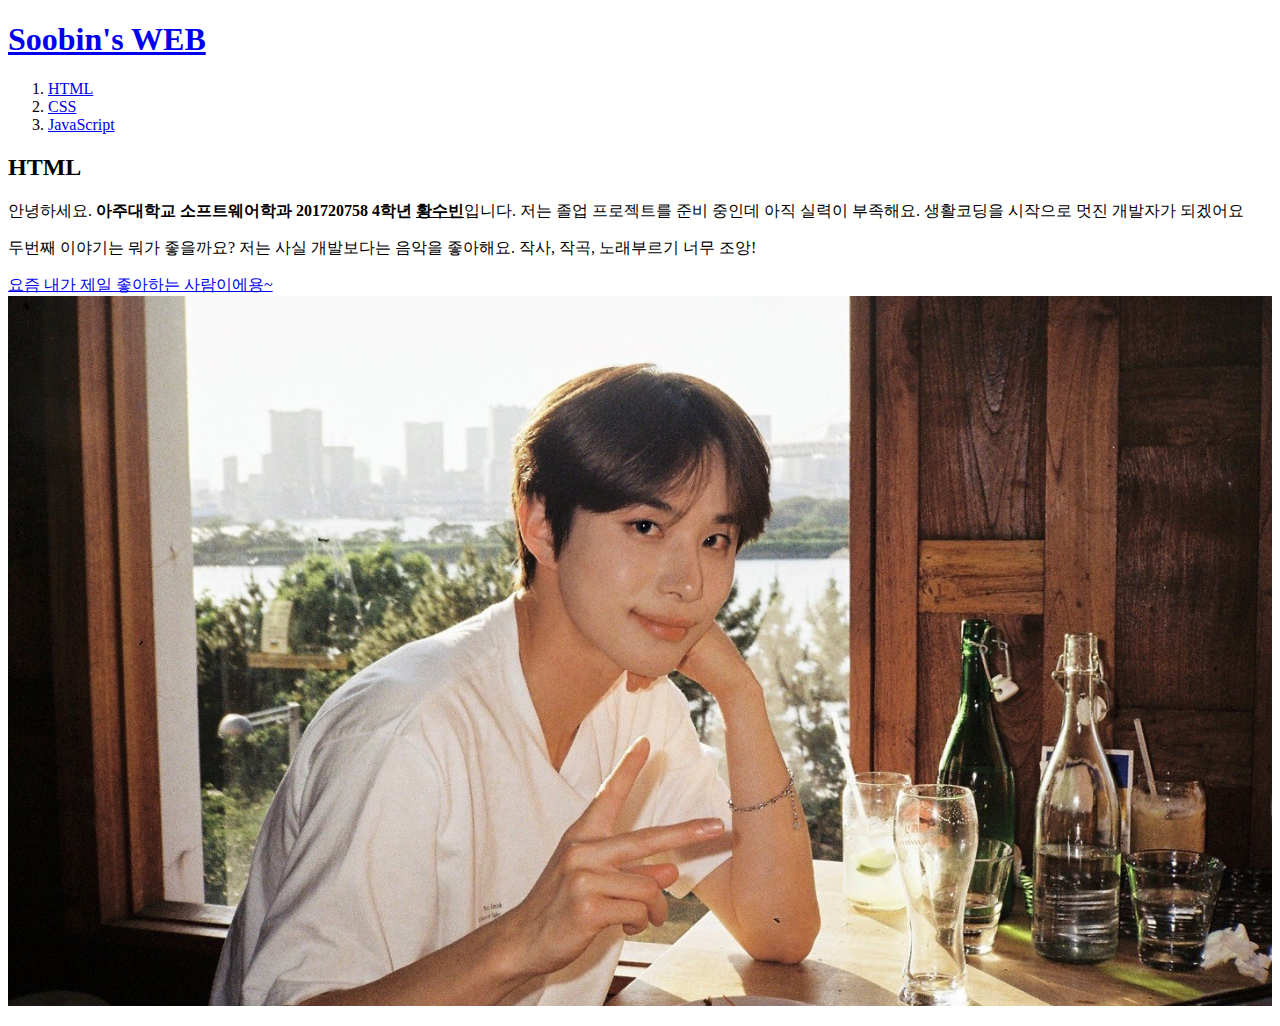
==== 1.html @ 14a38e91 "Add files via upload" ====
<!doctype html>
<html>
<head>
    <title>Soobin's WEB1 - HTML</title>
    <meta charset="utf-8">
</head>

<body>
    <h1><a href="index.html">Soobin's WEB</a></h1>
    <ol>
        <li><a href="1.html" target="_blank">HTML</a></li>
        <li><a href="2.html" target="_blank">CSS</a></li>
        <li><a href="3.html" target="_blank">JavaScript</a></li>
    </ol>
    <h2>HTML</h2>
    안녕하세요. <strong>아주대학교 소프트웨어학과 201720758 4학년 <u>황수빈</u></strong>입니다. 저는 졸업 프로젝트를 준비 중인데 아직 실력이 부족해요. 생활코딩을 시작으로 멋진 개발자가 되겠어요
    <p>두번째 이야기는 뭐가 좋을까요? 저는 사실 개발보다는 음악을 좋아해요. 작사, 작곡, 노래부르기 너무 조앙!</p>
    <p><a href="https://namu.wiki/w/%EC%A0%95%EC%9A%B0(NCT)" target="_blank" title="정우 나무위키">요즘 내가 제일 좋아하는 사람이에용~</a> <img src="jungwoo.jpg" width="100%"></p>
</body>
</html>
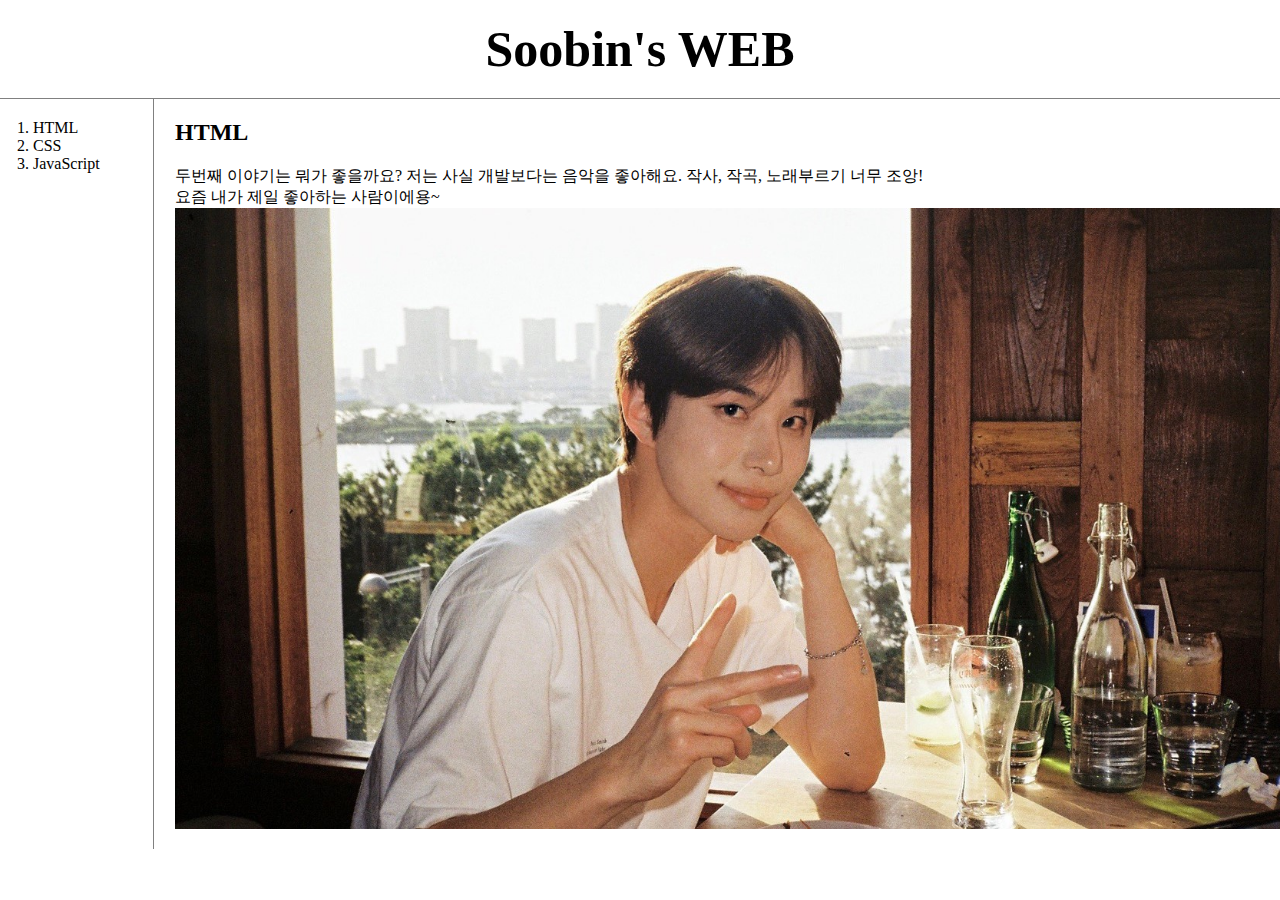
==== commit a8dd712e: "Add files via upload" ====
--- a/1.html
+++ b/1.html
@@ -3,18 +3,23 @@
 <head>
     <title>Soobin's WEB1 - HTML</title>
     <meta charset="utf-8">
+    <link rel="stylesheet" href="style.css">
 </head>
 
 <body>
     <h1><a href="index.html">Soobin's WEB</a></h1>
-    <ol>
-        <li><a href="1.html" target="_blank">HTML</a></li>
-        <li><a href="2.html" target="_blank">CSS</a></li>
-        <li><a href="3.html" target="_blank">JavaScript</a></li>
-    </ol>
-    <h2>HTML</h2>
-    안녕하세요. <strong>아주대학교 소프트웨어학과 201720758 4학년 <u>황수빈</u></strong>입니다. 저는 졸업 프로젝트를 준비 중인데 아직 실력이 부족해요. 생활코딩을 시작으로 멋진 개발자가 되겠어요
-    <p>두번째 이야기는 뭐가 좋을까요? 저는 사실 개발보다는 음악을 좋아해요. 작사, 작곡, 노래부르기 너무 조앙!</p>
-    <p><a href="https://namu.wiki/w/%EC%A0%95%EC%9A%B0(NCT)" target="_blank" title="정우 나무위키">요즘 내가 제일 좋아하는 사람이에용~</a> <img src="jungwoo.jpg" width="100%"></p>
+    <div id="grid">
+        <ol>
+            <li><a href="1.html" target="_blank">HTML</a></li>
+            <li><a href="2.html" target="_blank">CSS</a></li>
+            <li><a href="3.html" target="_blank">JavaScript</a></li>
+        </ol>
+        <div id="article">
+            <h2>HTML</h2>
+            <p>두번째 이야기는 뭐가 좋을까요? 저는 사실 개발보다는 음악을 좋아해요. 작사, 작곡, 노래부르기 너무 조앙!
+            <br><a href="https://namu.wiki/w/%EC%A0%95%EC%9A%B0(NCT)" target="_blank" title="정우 나무위키">요즘 내가 제일 좋아하는 사람이에용~</a> <img src="jungwoo.jpg" width="100%">
+            </p>
+        </div>
+    </div>
 </body>
 </html>--- a/style.css
+++ b/style.css
@@ -0,0 +1,44 @@
+body {
+    margin:0;
+}
+a {
+    color:black;
+    text-decoration:none;
+}
+h1 {
+    font-size:50px;
+    text-align:center;
+    border-bottom:1px solid gray;
+    margin:0;
+    padding:20px;
+}
+ol {
+    border-right:1px solid gray;
+    width:100px;
+    margin:0;
+    padding:20px;
+}
+#grid {
+    display:grid;
+    grid-template-columns: 150px 1fr;
+}
+#grid ol {
+    padding-left: 33px;
+}
+#grid #article {
+    padding-left:25px;
+}
+@media(max-width:450px) {
+    #grid {
+    display:block;
+    }
+    ol {
+        width:auto;
+        border-right:none;
+        border-bottom:1px solid gray;
+    }
+    h1 {
+    font-size:35px;
+    border-bottom:none;
+    }
+}